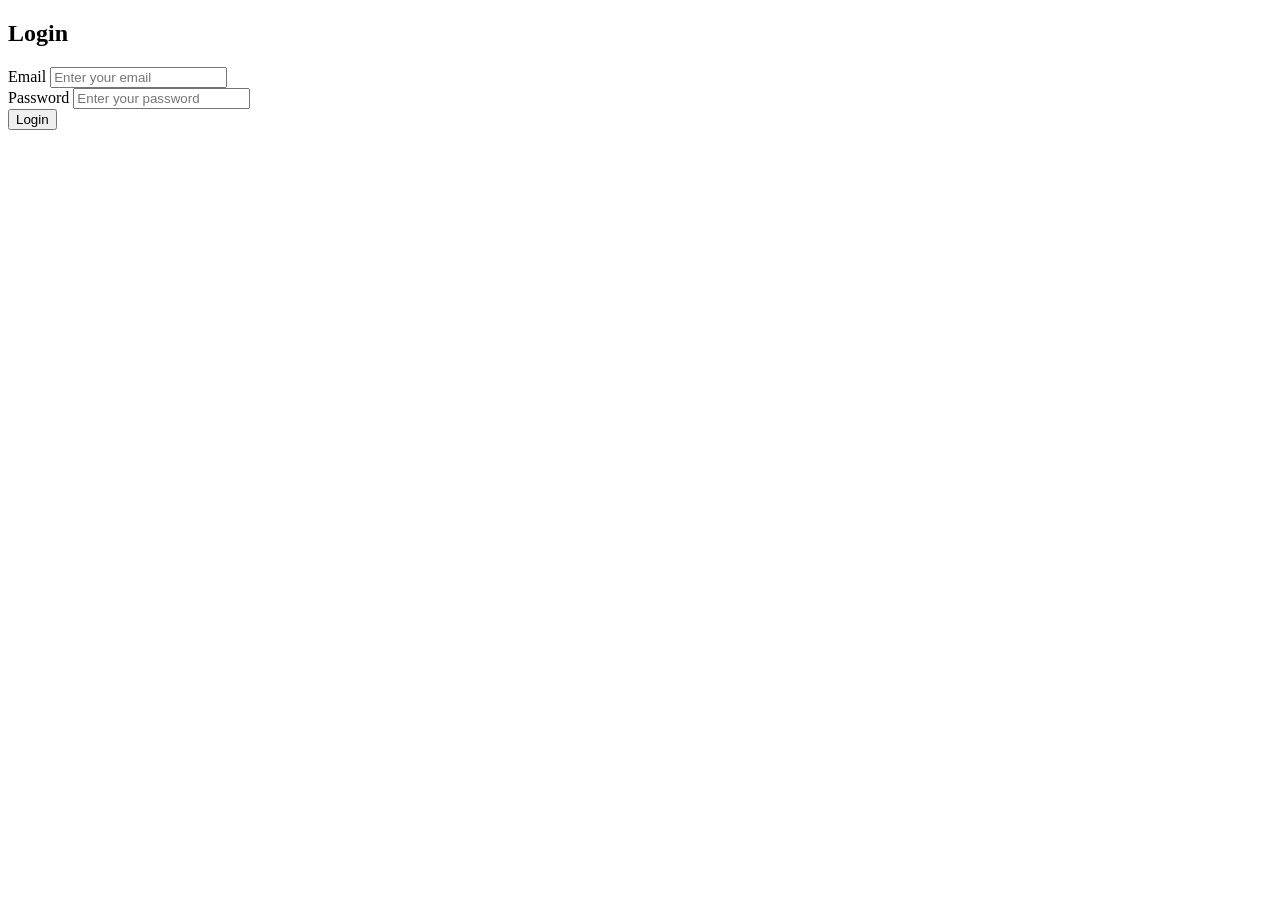
==== login.html @ 7ccc3470 "Added login page UI" ====
<!DOCTYPE html>

<html lang="en">
<head>
<meta charset="UTF-8">
<meta name="viewport" content="width=device-width, initial-scale=1.0">
<title>Login</title>
<link rel="stylesheet" href="styles.css">
</head>

<body>

<div class="container">

<div class="login-card">

<h2>Login</h2>

<form id="loginForm">

<div class="input-group">
<label>Email</label>
<input type="email" placeholder="Enter your email" required>
</div>

<div class="input-group">
<label>Password</label>
<input type="password" placeholder="Enter your password" required>
</div>

<button type="submit">Login</button>

</form>

</div>

</div>

<script src="script.js"></script>

</body>
</html>
---- styles.css ----
/* Navbar */

.navbar{
display:flex;
justify-content:space-between;
align-items:center;
padding:20px;
background:#222;
color:white;
}

.navbar a{
color:white;
margin-left:15px;
text-decoration:none;
transition:0.3s;
}

.navbar a:hover

/* Hero section */

.hero{
text-align:center;
padding:80px 20px;
color:white;
}

.hero-btn{
display:inline-block;
margin-top:20px;
padding:12px 25px;
background:#2575fc;
color:white;
border-radius:8px;
text-decoration:none;
transition:0.3s;
}

.hero-btn:hover{
transform:scale(1.1);
}

/* Products */

.products{
display:flex;
justify-content:center;
gap:30px;
padding:40px;
flex-wrap:wrap;
}

.product-card{
background:white;
padding:20px;
width:220px;
text-align:center;
border-radius:12px;
box-shadow:0 10px 20px rgba(0,0,0,0.15);
transition:0.3s;
}

.product-card:hover{
transform:translateY(-10px);
}

.product-card img{
width:100%;
border-radius:10px;
margin-bottom:10px;
}

.product-card button{
margin-top:10px;
padding:10px 15px;
border:none;
background:#2575fc;
color:white;
border-radius:6px;
cursor:pointer;
transition:0.3s;
}

.product-card button:hover{
transform:scale(1.05);
}
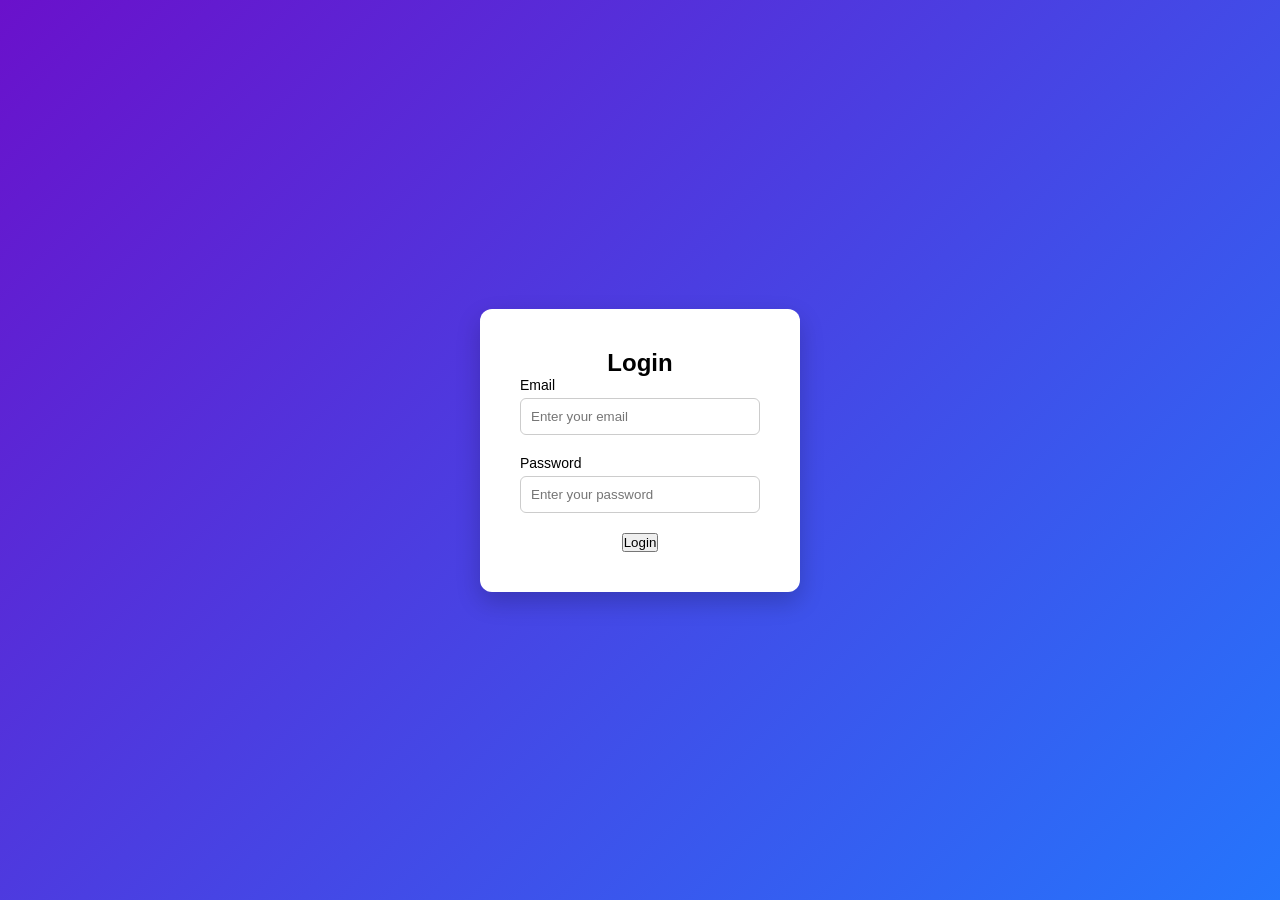
==== commit 03da3ff7: "Added login ref" ====
--- a/login.html
+++ b/login.html
@@ -28,7 +28,7 @@
 <input type="password" placeholder="Enter your password" required>
 </div>
 
-<button type="submit">Login</button>
+<button type="submit" class="login-btn">Login</button>
 
 </form>
 
--- a/styles.css
+++ b/styles.css
@@ -1,87 +1,103 @@
-/* Navbar */
-
-.navbar{
-display:flex;
-justify-content:space-between;
-align-items:center;
-padding:20px;
-background:#222;
-color:white;
+*{
+margin:0;
+padding:0;
+box-sizing:border-box;
+font-family:Arial, Helvetica, sans-serif;
 }
 
-.navbar a{
+body{
+height:100vh;
+display:flex;
+flex-direction:column;
+justify-content:center;
+align-items:center;
+background:linear-gradient(135deg,#6a11cb,#2575fc);
+}
+
+/* index page */
+
+.title{
 color:white;
-margin-left:15px;
+margin-bottom:20px;
+}
+
+.login-link{
+padding:12px 20px;
+background:white;
+color:#2575fc;
+border-radius:8px;
 text-decoration:none;
+font-weight:bold;
 transition:0.3s;
 }
 
-.navbar a:hover
-
-/* Hero section */
-
-.hero{
-text-align:center;
-padding:80px 20px;
-color:white;
+.login-link:hover{
+transform:scale(1.1);
 }
 
-.hero-btn{
-display:inline-block;
-margin-top:20px;
-padding:12px 25px;
+/* login page */
+
+.container{
+display:flex;
+justify-content:center;
+align-items:center;
+width:100%;
+}
+
+/* login card */
+
+.login-card{
+background:white;
+padding:40px;
+width:320px;
+border-radius:12px;
+box-shadow:0 10px 25px rgba(0,0,0,0.2);
+text-align:center;
+transition:0.3s;
+}
+
+.login-card:hover{
+transform:translateY(-10px);
+}
+
+/* inputs */
+
+.input-group{
+margin-bottom:20px;
+text-align:left;
+}
+
+.input-group label{
+display:block;
+margin-bottom:5px;
+font-size:14px;
+}
+
+.input-group input{
+width:100%;
+padding:10px;
+border-radius:6px;
+border:1px solid #ccc;
+outline:none;
+}
+
+.input-group input:focus
+
+/* button */
+
+.login-btn{
+width:100%;
+padding:12px;
+border:none;
 background:#2575fc;
 color:white;
 border-radius:8px;
-text-decoration:none;
+cursor:pointer;
+font-size:16px;
 transition:0.3s;
 }
 
-.hero-btn:hover{
-transform:scale(1.1);
+.login-btn:hover{
+transform:scale(1.05);
+background:#1b5ed7;
 }
-
-/* Products */
-
-.products{
-display:flex;
-justify-content:center;
-gap:30px;
-padding:40px;
-flex-wrap:wrap;
-}
-
-.product-card{
-background:white;
-padding:20px;
-width:220px;
-text-align:center;
-border-radius:12px;
-box-shadow:0 10px 20px rgba(0,0,0,0.15);
-transition:0.3s;
-}
-
-.product-card:hover{
-transform:translateY(-10px);
-}
-
-.product-card img{
-width:100%;
-border-radius:10px;
-margin-bottom:10px;
-}
-
-.product-card button{
-margin-top:10px;
-padding:10px 15px;
-border:none;
-background:#2575fc;
-color:white;
-border-radius:6px;
-cursor:pointer;
-transition:0.3s;
-}
-
-.product-card button:hover{
-transform:scale(1.05);
-}
